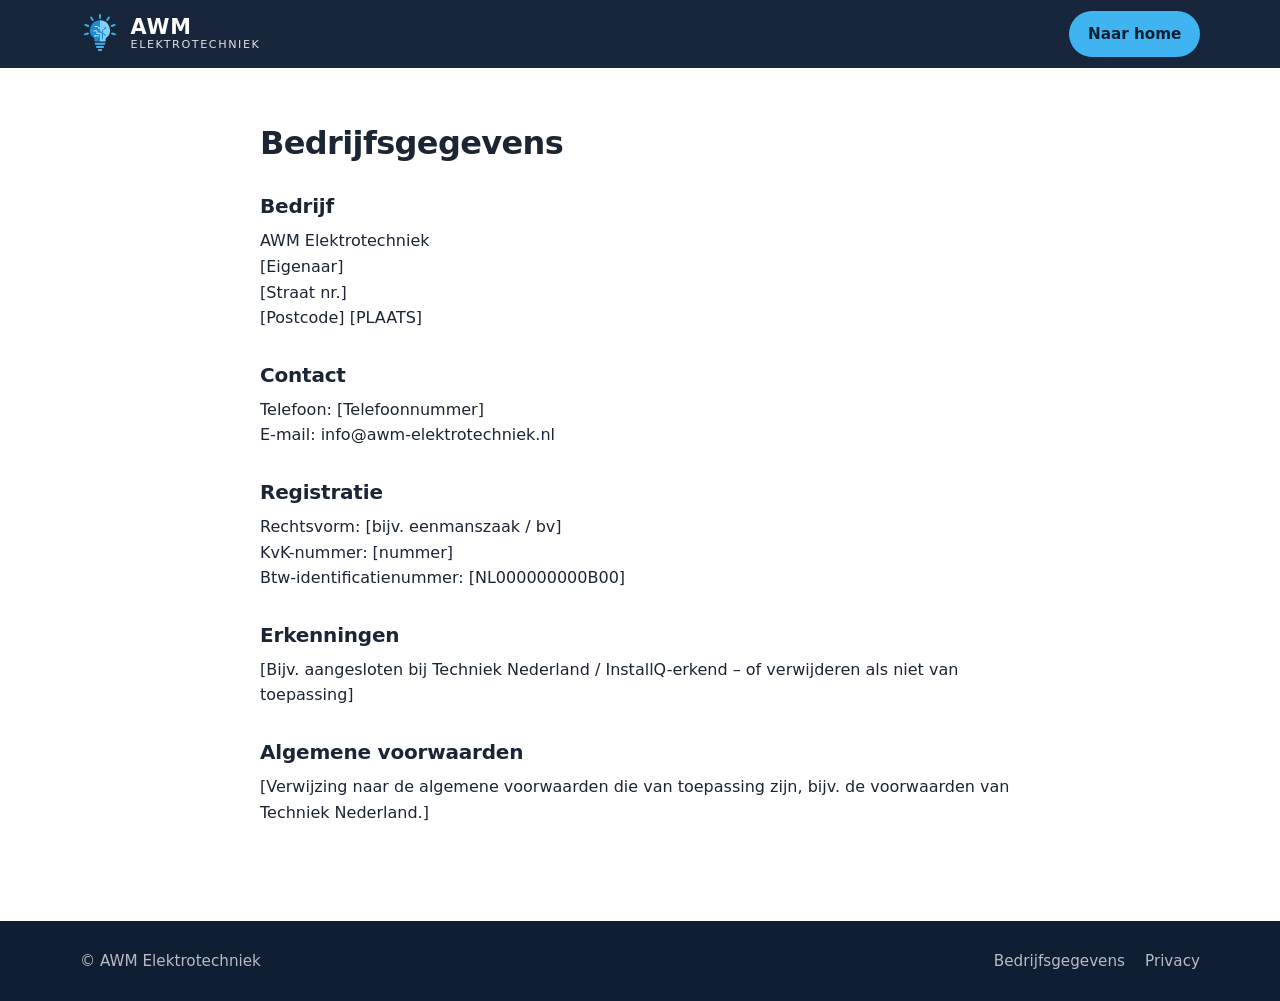
==== bedrijfsgegevens.html @ fcb1677f "Add the AWM Elektrotechniek website for GitHub Pages Restored the static site from kunden-shop histo" ====
<!doctype html>
<html lang="nl">
<head>
  <meta charset="utf-8">
  <meta name="viewport" content="width=device-width, initial-scale=1">
  <title>Bedrijfsgegevens – AWM Elektrotechniek</title>
  <meta name="robots" content="noindex">
  <link rel="icon" href="assets/favicon.svg" type="image/svg+xml">
  <link rel="stylesheet" href="assets/styles.css">
</head>
<body>
  <header class="site-header">
    <div class="container header-inner">
      <a href="index.html" class="logo">
        <img src="assets/logo-mark.svg" alt="" class="logo-mark" width="40" height="40">
        <span class="logo-text"><strong>AWM</strong><small>Elektrotechniek</small></span>
      </a>
      <a href="index.html" class="btn btn-primary btn-sm">Naar home</a>
    </div>
  </header>

  <main class="container legal">
    <h1>Bedrijfsgegevens</h1>
    <!-- TODO: Alle gegevens tussen vierkante haken invullen -->

    <h2>Bedrijf</h2>
    <p>AWM Elektrotechniek<br>
      [Eigenaar]<br>
      [Straat nr.]<br>
      [Postcode] [PLAATS]</p>

    <h2>Contact</h2>
    <p>Telefoon: [Telefoonnummer]<br>
      E-mail: info@awm-elektrotechniek.nl</p>

    <h2>Registratie</h2>
    <p>Rechtsvorm: [bijv. eenmanszaak / bv]<br>
      KvK-nummer: [nummer]<br>
      Btw-identificatienummer: [NL000000000B00]</p>

    <h2>Erkenningen</h2>
    <p>[Bijv. aangesloten bij Techniek Nederland / InstallQ-erkend – of verwijderen als niet van toepassing]</p>

    <h2>Algemene voorwaarden</h2>
    <p>[Verwijzing naar de algemene voorwaarden die van toepassing zijn, bijv. de voorwaarden van Techniek Nederland.]</p>
  </main>

  <footer class="site-footer">
    <div class="container footer-inner">
      <p>© AWM Elektrotechniek</p>
      <nav><a href="bedrijfsgegevens.html">Bedrijfsgegevens</a><a href="privacy.html">Privacy</a></nav>
    </div>
  </footer>
</body>
</html>
---- assets/styles.css ----
:root {
  --navy: #0f1e33;
  --navy-2: #172a46;
  --accent: #3fb4f0;
  --accent-dark: #1e88d6;
  --text: #1c2533;
  --muted: #5b6678;
  --bg: #ffffff;
  --bg-alt: #f4f6f9;
  --line: #e2e6ec;
  --radius: 14px;
  --shadow: 0 10px 30px rgba(15, 30, 51, .08);
}

* { box-sizing: border-box; }
html { scroll-behavior: smooth; scroll-padding-top: 80px; }
body {
  margin: 0;
  font-family: system-ui, -apple-system, "Segoe UI", Roboto, sans-serif;
  color: var(--text);
  background: var(--bg);
  line-height: 1.6;
}
img { max-width: 100%; display: block; }
a { color: inherit; }
h1, h2, h3 { line-height: 1.2; margin: 0 0 .5em; }
h1 { font-size: clamp(2rem, 5vw, 3.2rem); letter-spacing: -.02em; }
h2 { font-size: clamp(1.6rem, 3.5vw, 2.3rem); letter-spacing: -.01em; }
h3 { font-size: 1.15rem; }
p { margin: 0 0 1em; }

.container { width: min(1120px, 100% - 32px); margin-inline: auto; }

/* Buttons */
.btn {
  display: inline-flex; align-items: center; gap: .5em;
  padding: .85em 1.4em; border-radius: 999px;
  font-weight: 600; text-decoration: none; border: 2px solid transparent;
  cursor: pointer; font-size: 1rem; transition: background .2s, transform .2s;
}
.btn svg { width: 18px; height: 18px; fill: currentColor; }
.btn:hover { transform: translateY(-1px); }
.btn-primary { background: var(--accent); color: var(--navy); }
.btn-primary:hover { background: var(--accent-dark); }
.btn-ghost { border-color: rgba(255,255,255,.4); color: #fff; }
.btn-ghost:hover { border-color: #fff; }
.btn-sm { padding: .55em 1.1em; font-size: .95rem; }

/* Header */
.site-header {
  position: sticky; top: 0; z-index: 50;
  background: rgba(15, 30, 51, .96); backdrop-filter: blur(8px);
  color: #fff;
}
.header-inner { display: flex; align-items: center; justify-content: space-between; height: 68px; }
.logo { display: flex; align-items: center; gap: .6em; text-decoration: none; font-size: 1.1rem; }
.logo-mark { width: 40px; height: 40px; }
.logo-text { display: grid; line-height: 1.05; }
.logo-text strong { font-size: 1.3rem; letter-spacing: .04em; }
.logo-text small { font-size: .7rem; letter-spacing: .14em; text-transform: uppercase; opacity: .85; }

.site-nav { display: flex; align-items: center; gap: 1.6em; }
.site-nav a:not(.btn) { text-decoration: none; opacity: .85; }
.site-nav a:not(.btn):hover { opacity: 1; color: var(--accent); }

.nav-toggle { display: none; background: none; border: 0; padding: 8px; cursor: pointer; }
.nav-toggle span { display: block; width: 24px; height: 2px; background: #fff; margin: 5px 0; transition: .2s; }

/* Hero */
.hero {
  background: radial-gradient(circle at 80% 20%, var(--navy-2), var(--navy) 60%);
  color: #fff; padding: clamp(48px, 8vw, 96px) 0;
}
.hero-inner { display: grid; grid-template-columns: 1.2fr 1fr; gap: 48px; align-items: center; }
.eyebrow {
  text-transform: uppercase; letter-spacing: .12em; font-size: .8rem;
  font-weight: 700; color: var(--accent-dark); margin-bottom: .8em;
}
.hero .eyebrow { color: var(--accent); }
.lead { font-size: 1.15rem; color: rgba(255,255,255,.8); max-width: 34em; }
.hero-actions { display: flex; flex-wrap: wrap; gap: 12px; margin: 28px 0; }
.trust { list-style: none; padding: 0; margin: 0; display: flex; flex-wrap: wrap; gap: 8px 24px; color: rgba(255,255,255,.75); font-size: .95rem; }
.hero-card {
  aspect-ratio: 4 / 5; border-radius: 24px;
  background: linear-gradient(160deg, rgba(63,180,240,.28), rgba(255,255,255,.04));
  border: 1px solid rgba(255,255,255,.12); padding: 12px;
}
.hero-card-inner {
  height: 100%; border-radius: 16px; border: 2px dashed rgba(255,255,255,.2);
  display: grid; place-content: center; text-align: center; color: rgba(255,255,255,.6);
}
.hero-bolt { width: 160px; height: 160px; margin: 0 auto 16px; filter: drop-shadow(0 0 24px rgba(63,180,240,.45)); }

/* Sections */
.section { padding: clamp(56px, 8vw, 96px) 0; }
.section-alt { background: var(--bg-alt); }
.section-head { text-align: center; max-width: 640px; margin: 0 auto 48px; }
.section-head p:last-child { color: var(--muted); }

/* Cards */
.cards { display: grid; grid-template-columns: repeat(3, 1fr); gap: 20px; }
.card {
  background: #fff; border: 1px solid var(--line); border-radius: var(--radius);
  padding: 28px; transition: box-shadow .2s, transform .2s;
}
.card:hover { box-shadow: var(--shadow); transform: translateY(-3px); }
.card p { color: var(--muted); margin: 0; }
.card-icon {
  width: 48px; height: 48px; border-radius: 12px; background: #e6f5fd;
  display: grid; place-items: center; margin-bottom: 16px;
}
.card-icon svg { width: 26px; height: 26px; fill: none; stroke: var(--navy); stroke-width: 1.8; stroke-linejoin: round; stroke-linecap: round; }

/* Steps */
.steps { list-style: none; padding: 0; margin: 0; display: grid; grid-template-columns: repeat(3, 1fr); gap: 20px; }
.steps li { background: #fff; border-radius: var(--radius); padding: 28px; border: 1px solid var(--line); }
.steps p { color: var(--muted); margin: 0; }
.step-num {
  display: grid; place-items: center; width: 40px; height: 40px; border-radius: 50%;
  background: var(--navy); color: var(--accent); font-weight: 700; margin-bottom: 14px;
}

/* Placeholders + gallery */
.ph {
  display: grid; place-items: center; text-align: center; padding: 16px;
  background: repeating-linear-gradient(45deg, #eef1f5, #eef1f5 12px, #e7ebf0 12px, #e7ebf0 24px);
  color: var(--muted); border-radius: var(--radius); font-size: .95rem;
}
.gallery { display: grid; grid-template-columns: repeat(3, 1fr); gap: 20px; }
.gallery figure { margin: 0; }
.gallery .ph { aspect-ratio: 4 / 3; }
.gallery figcaption { margin-top: 10px; font-size: .95rem; color: var(--muted); }

.quotes { display: grid; grid-template-columns: repeat(2, 1fr); gap: 20px; margin-top: 40px; }
blockquote {
  margin: 0; padding: 24px 28px; background: var(--bg-alt);
  border-left: 4px solid var(--accent); border-radius: 0 var(--radius) var(--radius) 0;
}
blockquote p { font-size: 1.05rem; }
cite { color: var(--muted); font-style: normal; font-size: .95rem; }

/* About */
.about { display: grid; grid-template-columns: 1fr 1.2fr; gap: 48px; align-items: center; }
.about-img { aspect-ratio: 1; }
.checklist { list-style: none; padding: 0; margin: 0; }
.checklist li { padding-left: 1.8em; position: relative; margin-bottom: .5em; }
.checklist li::before { content: "✓"; position: absolute; left: 0; color: var(--accent-dark); font-weight: 700; }

/* Contact */
.contact { display: grid; grid-template-columns: 1fr 1.1fr; gap: 48px; align-items: start; }
.contact-list { list-style: none; padding: 0; margin: 24px 0 0; }
.contact-list li { display: grid; gap: 2px; padding: 14px 0; border-bottom: 1px solid var(--line); }
.contact-list strong { font-size: .8rem; text-transform: uppercase; letter-spacing: .08em; color: var(--muted); }
.contact-list a { text-decoration: none; font-weight: 600; }

.form {
  background: #fff; border: 1px solid var(--line); border-radius: var(--radius);
  padding: 28px; box-shadow: var(--shadow); display: grid; gap: 16px;
}
.form label { display: grid; gap: 6px; font-weight: 600; font-size: .95rem; }
.form-row { display: grid; grid-template-columns: 1fr 1fr; gap: 16px; }
.form input, .form select, .form textarea {
  font: inherit; font-weight: 400; padding: .75em .9em; border: 1px solid var(--line);
  border-radius: 10px; background: #fff; width: 100%;
}
.form input:focus, .form select:focus, .form textarea:focus { outline: 2px solid var(--accent); border-color: var(--accent); }
.form .consent { display: flex; gap: 10px; align-items: flex-start; font-weight: 400; font-size: .9rem; color: var(--muted); }
.form .consent input { width: auto; margin-top: 4px; }
.form .btn { justify-self: start; }

/* Footer */
.site-footer { background: var(--navy); color: rgba(255,255,255,.7); padding: 28px 0; font-size: .95rem; }
.footer-inner { display: flex; justify-content: space-between; flex-wrap: wrap; gap: 12px; }
.footer-inner p { margin: 0; }
.footer-inner nav { display: flex; gap: 20px; }
.footer-inner a { text-decoration: none; }
.footer-inner a:hover { color: var(--accent); }

/* Mobile call button */
.call-fab {
  display: none; position: fixed; right: 16px; bottom: 16px; z-index: 60;
  width: 56px; height: 56px; border-radius: 50%; background: var(--accent);
  place-items: center; box-shadow: 0 8px 24px rgba(0,0,0,.25);
}
.call-fab svg { width: 26px; height: 26px; fill: var(--navy); }

/* Legal pages */
.legal { padding: 56px 0 80px; max-width: 760px; }
.legal h1 { font-size: 2rem; }
.legal h2 { font-size: 1.25rem; margin-top: 1.6em; }

/* Responsive */
@media (max-width: 900px) {
  .hero-inner, .about, .contact { grid-template-columns: 1fr; }
  .hero-card { display: none; }
  .cards, .steps, .gallery { grid-template-columns: 1fr 1fr; }
}
@media (max-width: 720px) {
  .nav-toggle { display: block; }
  .site-nav {
    position: absolute; top: 68px; left: 0; right: 0;
    flex-direction: column; align-items: stretch; gap: 0;
    background: var(--navy); padding: 8px 16px 20px;
    display: none;
  }
  .site-nav.open { display: flex; }
  .site-nav a:not(.btn) { padding: 14px 0; border-bottom: 1px solid rgba(255,255,255,.08); }
  .site-nav .btn { margin-top: 16px; justify-content: center; }
  .cards, .steps, .gallery, .quotes, .form-row { grid-template-columns: 1fr; }
  .call-fab { display: grid; }
}
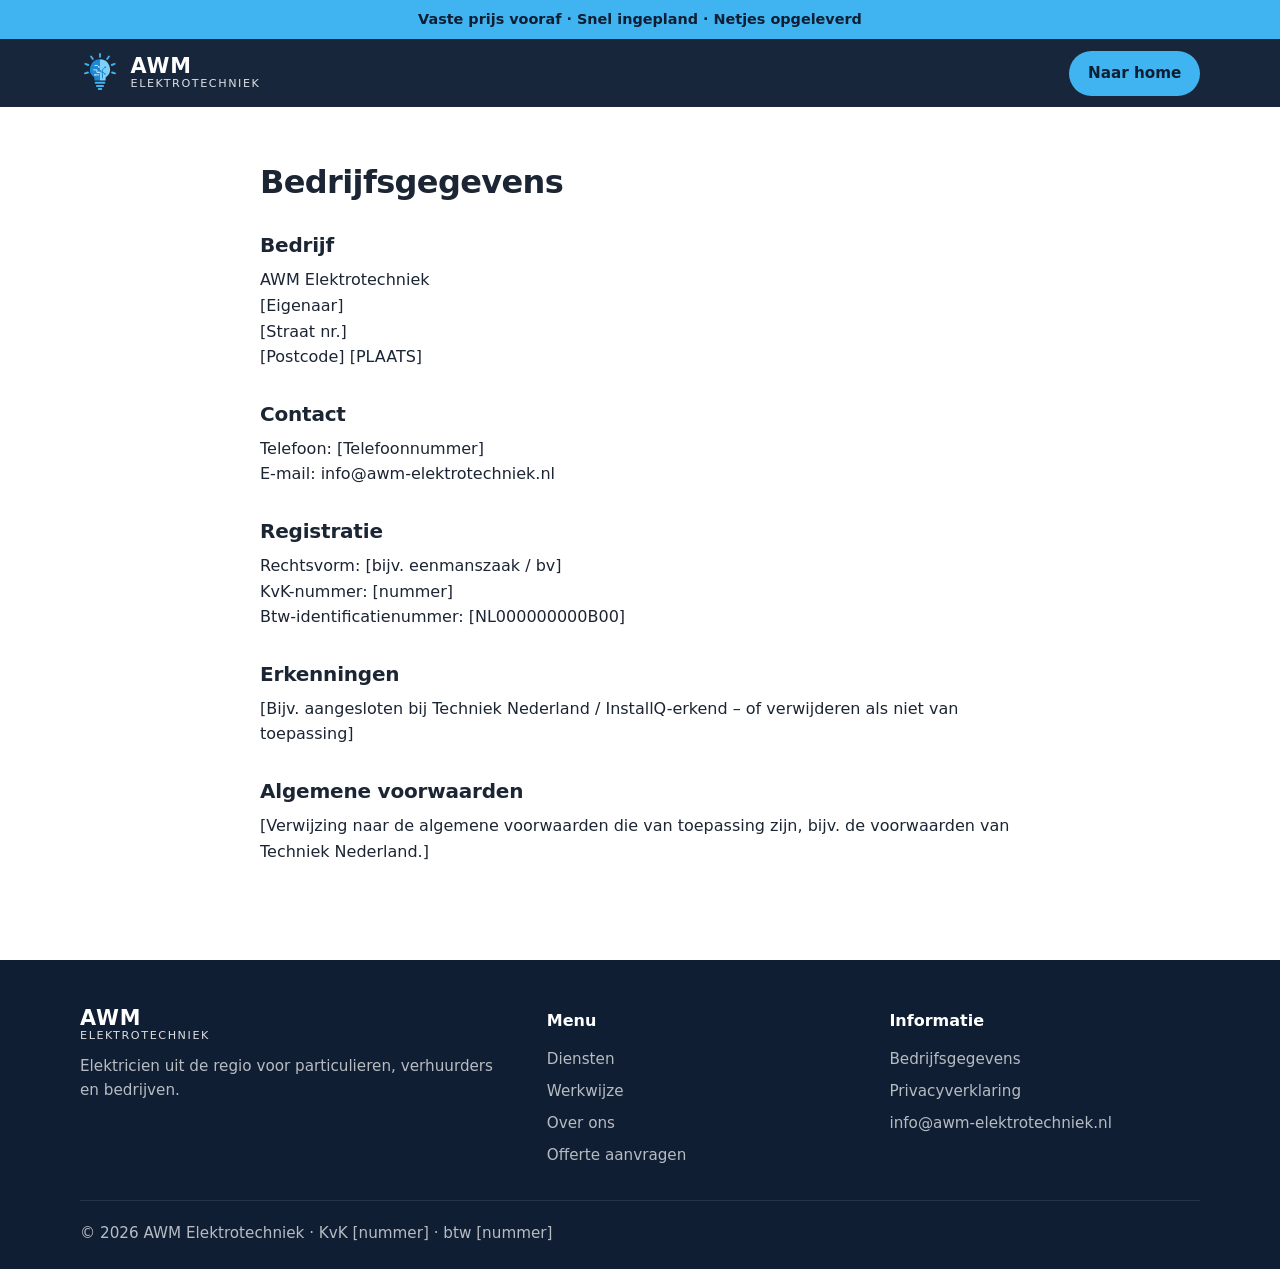
==== commit 6032aefb: "Bring the AWM shop look to the static website Ports the content of the AWM Shopify homepage as plain" ====
--- a/bedrijfsgegevens.html
+++ b/bedrijfsgegevens.html
@@ -9,6 +9,10 @@
   <link rel="stylesheet" href="assets/styles.css">
 </head>
 <body>
+  <div class="announcement">
+    <div class="container">Vaste prijs vooraf · Snel ingepland · Netjes opgeleverd</div>
+  </div>
+
   <header class="site-header">
     <div class="container header-inner">
       <a href="index.html" class="logo">
@@ -46,10 +50,34 @@
   </main>
 
   <footer class="site-footer">
-    <div class="container footer-inner">
-      <p>© AWM Elektrotechniek</p>
-      <nav><a href="bedrijfsgegevens.html">Bedrijfsgegevens</a><a href="privacy.html">Privacy</a></nav>
+    <div class="container footer-grid">
+      <div class="footer-brand">
+        <span class="logo-text"><strong>AWM</strong><small>Elektrotechniek</small></span>
+        <p>Elektricien uit de regio voor particulieren, verhuurders en bedrijven.</p>
+      </div>
+      <div>
+        <h4>Menu</h4>
+        <nav>
+          <a href="index.html#diensten">Diensten</a>
+          <a href="index.html#werkwijze">Werkwijze</a>
+          <a href="index.html#over-ons">Over ons</a>
+          <a href="index.html#contact">Offerte aanvragen</a>
+        </nav>
+      </div>
+      <div>
+        <h4>Informatie</h4>
+        <nav>
+          <a href="bedrijfsgegevens.html">Bedrijfsgegevens</a>
+          <a href="privacy.html">Privacyverklaring</a>
+          <a href="mailto:info@awm-elektrotechniek.nl">info@awm-elektrotechniek.nl</a>
+        </nav>
+      </div>
+    </div>
+    <div class="container footer-bottom">
+      <p>© <span id="year"></span> AWM Elektrotechniek · KvK [nummer] · btw [nummer]</p>
     </div>
   </footer>
+
+  <script src="assets/main.js"></script>
 </body>
 </html>
--- a/assets/styles.css
+++ b/assets/styles.css
@@ -168,13 +168,26 @@
 .form .consent input { width: auto; margin-top: 4px; }
 .form .btn { justify-self: start; }
 
+/* Announcement bar */
+.announcement { background: var(--accent); color: var(--navy); font-size: .9rem; font-weight: 600; text-align: center; padding: 8px 0; }
+
+/* Voordelen */
+.usp { background: var(--bg-alt); border-bottom: 1px solid var(--line); padding: 32px 0; }
+.usp-grid { display: grid; grid-template-columns: repeat(3, 1fr); gap: 24px; }
+.usp-item h3 { margin-bottom: .3em; }
+.usp-item h3::before { content: "✓ "; color: var(--accent-dark); }
+.usp-item p { margin: 0; color: var(--muted); }
+
 /* Footer */
-.site-footer { background: var(--navy); color: rgba(255,255,255,.7); padding: 28px 0; font-size: .95rem; }
-.footer-inner { display: flex; justify-content: space-between; flex-wrap: wrap; gap: 12px; }
-.footer-inner p { margin: 0; }
-.footer-inner nav { display: flex; gap: 20px; }
-.footer-inner a { text-decoration: none; }
-.footer-inner a:hover { color: var(--accent); }
+.site-footer { background: var(--navy); color: rgba(255,255,255,.7); padding: 48px 0 24px; font-size: .95rem; }
+.footer-grid { display: grid; grid-template-columns: 1.4fr 1fr 1fr; gap: 32px; }
+.footer-brand .logo-text { color: #fff; margin-bottom: 12px; }
+.site-footer h4 { color: #fff; margin: 0 0 .8em; font-size: 1rem; }
+.site-footer nav { display: grid; gap: 8px; }
+.site-footer a { text-decoration: none; overflow-wrap: anywhere; }
+.site-footer a:hover { color: var(--accent); }
+.footer-bottom { border-top: 1px solid rgba(255,255,255,.1); margin-top: 32px; padding-top: 20px; }
+.footer-bottom p { margin: 0; }
 
 /* Mobile call button */
 .call-fab {
@@ -194,6 +207,8 @@
   .hero-inner, .about, .contact { grid-template-columns: 1fr; }
   .hero-card { display: none; }
   .cards, .steps, .gallery { grid-template-columns: 1fr 1fr; }
+  .footer-grid { grid-template-columns: 1fr 1fr; }
+  .footer-brand { grid-column: 1 / -1; }
 }
 @media (max-width: 720px) {
   .nav-toggle { display: block; }
@@ -206,6 +221,6 @@
   .site-nav.open { display: flex; }
   .site-nav a:not(.btn) { padding: 14px 0; border-bottom: 1px solid rgba(255,255,255,.08); }
   .site-nav .btn { margin-top: 16px; justify-content: center; }
-  .cards, .steps, .gallery, .quotes, .form-row { grid-template-columns: 1fr; }
+  .cards, .steps, .gallery, .quotes, .form-row, .usp-grid, .footer-grid { grid-template-columns: 1fr; }
   .call-fab { display: grid; }
 }
